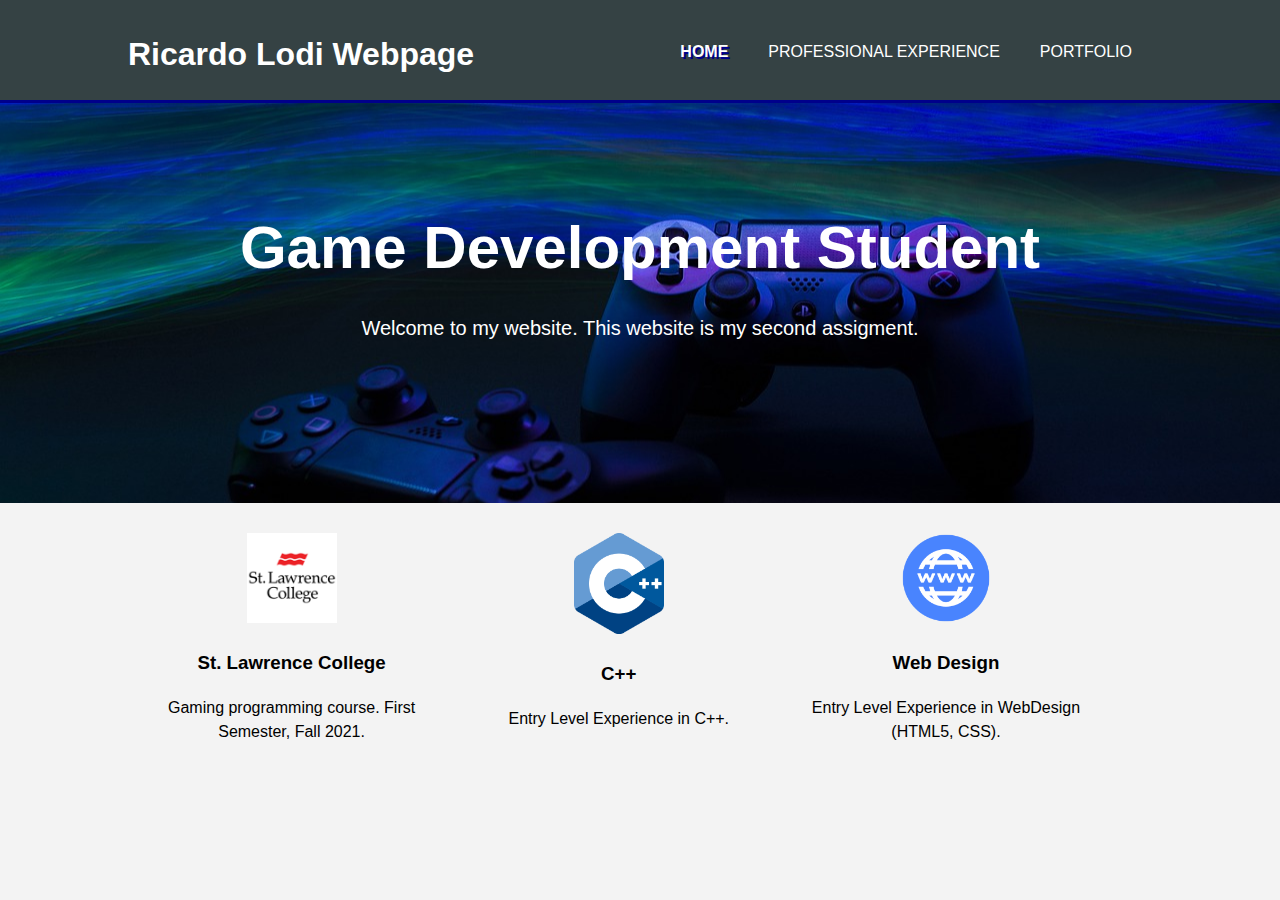
==== index.html @ d08175e8 "First Commit for Lab 2 Assignment" ====
<!DOCTYPE html>
<html lang="en" dir="ltr">
  <head>
    <meta charset="utf-8">
    <meta viewport="name" content="width=device-width">
    <title>Home Page</title>
    <link rel="stylesheet" href="./css/style.css">
    <title></title>
  </head>
  <body>
    <header>
      <div class="container">
        <div id="topmenu">
          <h1>Ricardo Lodi Webpage</h1>
        </div>
        <nav>
          <ul>
            <li><a style="text-shadow: 2px 2px #00008B; font-weight: bold" href="index.html">Home</a></li>
            <li><a href="professional.html">Professional Experience</a></li>
            <li><a href="portfolio.html">Portfolio</a></li>
            <!--      <li><a href="hobbies.html">Hobbies</a></li> -->
            <!--      <li><a href="about.html">About</a></li> -->
          </ul>
        </nav>
      </div>
    </header>


      <div class="container showcase">
        <h1>Game Development Student</h1>
        <p>Welcome to my website. This website is my second assigment.</p>
      </div>


    <section id="boxes">
      <div class="container">
        <div class="box">
          <img src="./img/stlawrencelogo.png">
          <h3>St. Lawrence College</h3>
          <p>Gaming programming course. First Semester, Fall 2021.</p>
        </div>
        <div class="box">
          <img src="./img/c++.jpg">
          <h3>C++</h3>
          <p>Entry Level Experience in C++.</p>
        </div>
        <div class="box">
          <img src="./img/website.png">
          <h3>Web Design</h3>
          <p>Entry Level Experience in WebDesign (HTML5, CSS).</p>
        </div>
      </div>
    </section>
  </body>
</html>
---- css/style.css ----
body{
	font-family: Arial;
	font-size: 16px;
	line-height: 1.5;
	padding:0;
	margin:0;
	background-color:#f3f3f3;
	}

/*External global*/
	.container{
		width:80%;
		margin:auto;
		overflow:hidden;
	}

ul{
	 margin:0;
	 padding: 0;
 }

	/*Header*/
	header{
		background:#354244;
		color:#ffffff;
		padding-top:30px;
		min-height:70px;
		border-bottom:#00008B 3px solid;
}

header a{
	color:#ffffff;
	text-decoration:none;
	text-transform:uppercase;
	font-size:16px;
}


header li{
	float:left;
	display:inline;
	padding: 0 20px 0 20px;
}

header #topmenu{
	float:left;
}

header #topmenu h1{
	margin: 0
}

header nav{
	float:right;
	margin-top:10px;
}

header a:hover{
	color:#cccccc;
	font-weight:bold;
}

/*Showcase*/

.showcase{
	width:100%;
	min-height: 400px;
	background:url('../img/game-showcase.jpg') 0;
	background-size: cover;
	text-align:center;
	color:#ffffff;
}

.showcase h1{
	margin-top:100px;
	font-size: 60px;
	margin-bottom: 10px;
}

.showcase p{
	font-size: 20px;
}

/*Boxes*/
#boxes{
	margin-top: 20px;
}

#boxes .box{
	float:left;
	text-align: center;
	width:30%;
	padding:10px;
}

#boxes .box img{
	width:90px;
}

/*Professional Part*/
.titlepage{
	width: 100%;
	text-align: center;
	margin-top: auto;
	font-size: 40px;
	background-color: darkblue;
	color:white;
}

.tabOrganize {
	text-align: left;
	width: 100%;
	margin-top: 5%;
	margin-left: 5%;
	margin-right: 5%;
	font-size: 20px;
	vertical-align: middle;
}
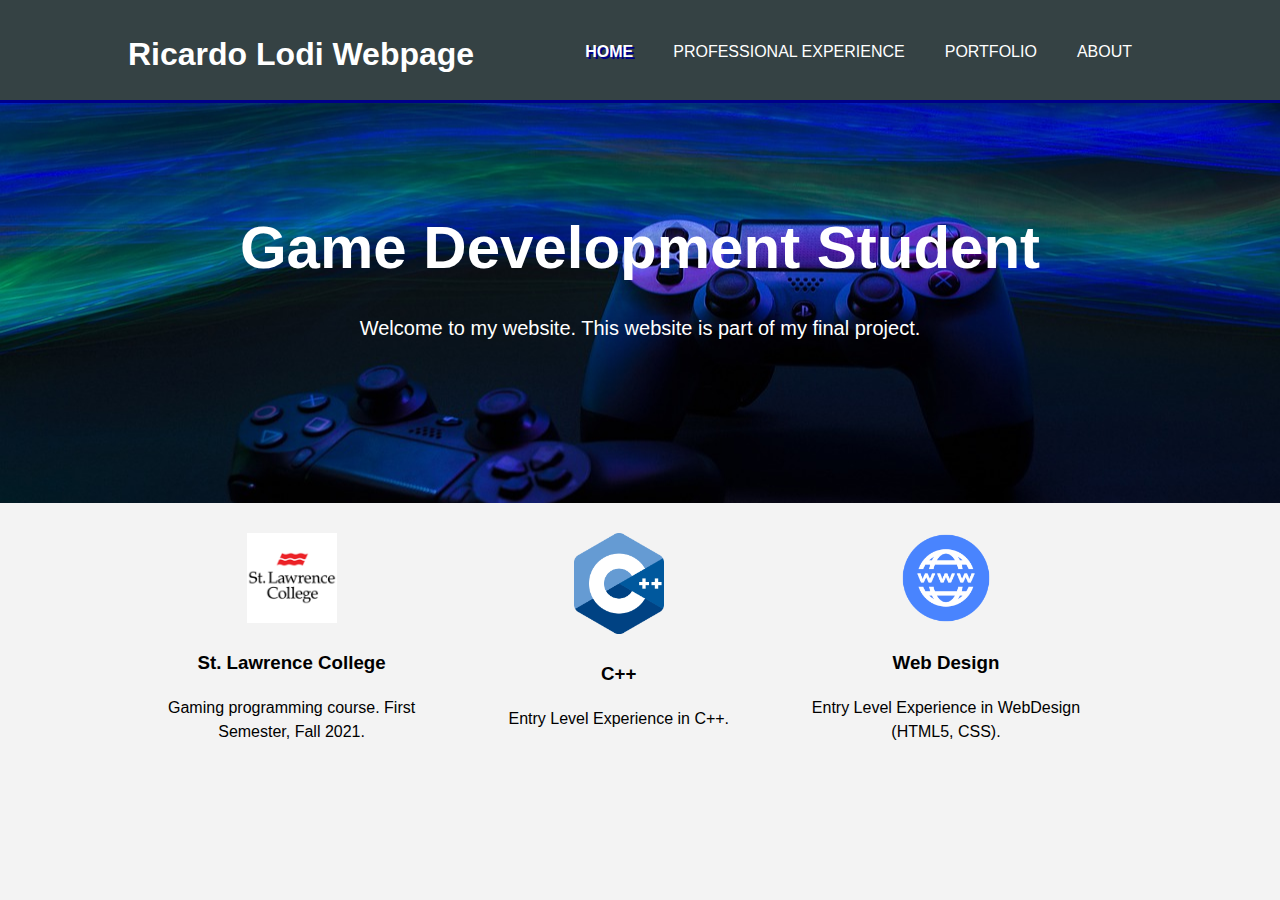
==== commit d634432b: "Final Project" ====
--- a/index.html
+++ b/index.html
@@ -1,55 +1,55 @@
-<!DOCTYPE html>
-<html lang="en" dir="ltr">
-  <head>
-    <meta charset="utf-8">
-    <meta viewport="name" content="width=device-width">
-    <title>Home Page</title>
-    <link rel="stylesheet" href="./css/style.css">
-    <title></title>
-  </head>
-  <body>
-    <header>
-      <div class="container">
-        <div id="topmenu">
-          <h1>Ricardo Lodi Webpage</h1>
-        </div>
-        <nav>
-          <ul>
-            <li><a style="text-shadow: 2px 2px #00008B; font-weight: bold" href="index.html">Home</a></li>
-            <li><a href="professional.html">Professional Experience</a></li>
-            <li><a href="portfolio.html">Portfolio</a></li>
-            <!--      <li><a href="hobbies.html">Hobbies</a></li> -->
-            <!--      <li><a href="about.html">About</a></li> -->
-          </ul>
-        </nav>
-      </div>
-    </header>
-
-
-      <div class="container showcase">
-        <h1>Game Development Student</h1>
-        <p>Welcome to my website. This website is my second assigment.</p>
-      </div>
-
-
-    <section id="boxes">
-      <div class="container">
-        <div class="box">
-          <img src="./img/stlawrencelogo.png">
-          <h3>St. Lawrence College</h3>
-          <p>Gaming programming course. First Semester, Fall 2021.</p>
-        </div>
-        <div class="box">
-          <img src="./img/c++.jpg">
-          <h3>C++</h3>
-          <p>Entry Level Experience in C++.</p>
-        </div>
-        <div class="box">
-          <img src="./img/website.png">
-          <h3>Web Design</h3>
-          <p>Entry Level Experience in WebDesign (HTML5, CSS).</p>
-        </div>
-      </div>
-    </section>
-  </body>
-</html>
+<!DOCTYPE html>
+<html lang="en" dir="ltr">
+  <head>
+    <meta charset="utf-8">
+    <meta viewport="name" content="width=device-width">
+    <title>Home Page</title>
+    <link rel="stylesheet" href="./css/style.css">
+    <title></title>
+  </head>
+  <body>
+    <header>
+      <div class="container">
+        <div id="topmenu">
+          <h1>Ricardo Lodi Webpage</h1>
+        </div>
+        <nav>
+          <ul>
+            <li><a style="text-shadow: 2px 2px #00008B; font-weight: bold" href="index.html">Home</a></li>
+            <li><a href="professional.html">Professional Experience</a></li>
+            <li><a href="portfolio.html">Portfolio</a></li>
+            <li><a href="about.html">About</a></li>
+            <!--      <li><a href="about.html">About</a></li> -->
+          </ul>
+        </nav>
+      </div>
+    </header>
+
+
+      <div class="container showcase">
+        <h1>Game Development Student</h1>
+        <p>Welcome to my website. This website is part of my final project.</p>
+      </div>
+
+
+    <section id="boxes">
+      <div class="container">
+        <div class="box">
+          <img src="./img/stlawrencelogo.png">
+          <h3>St. Lawrence College</h3>
+          <p>Gaming programming course. First Semester, Fall 2021.</p>
+        </div>
+        <div class="box">
+          <img src="./img/c++.jpg">
+          <h3>C++</h3>
+          <p>Entry Level Experience in C++.</p>
+        </div>
+        <div class="box">
+          <img src="./img/website.png">
+          <h3>Web Design</h3>
+          <p>Entry Level Experience in WebDesign (HTML5, CSS).</p>
+        </div>
+      </div>
+    </section>
+  </body>
+</html>
